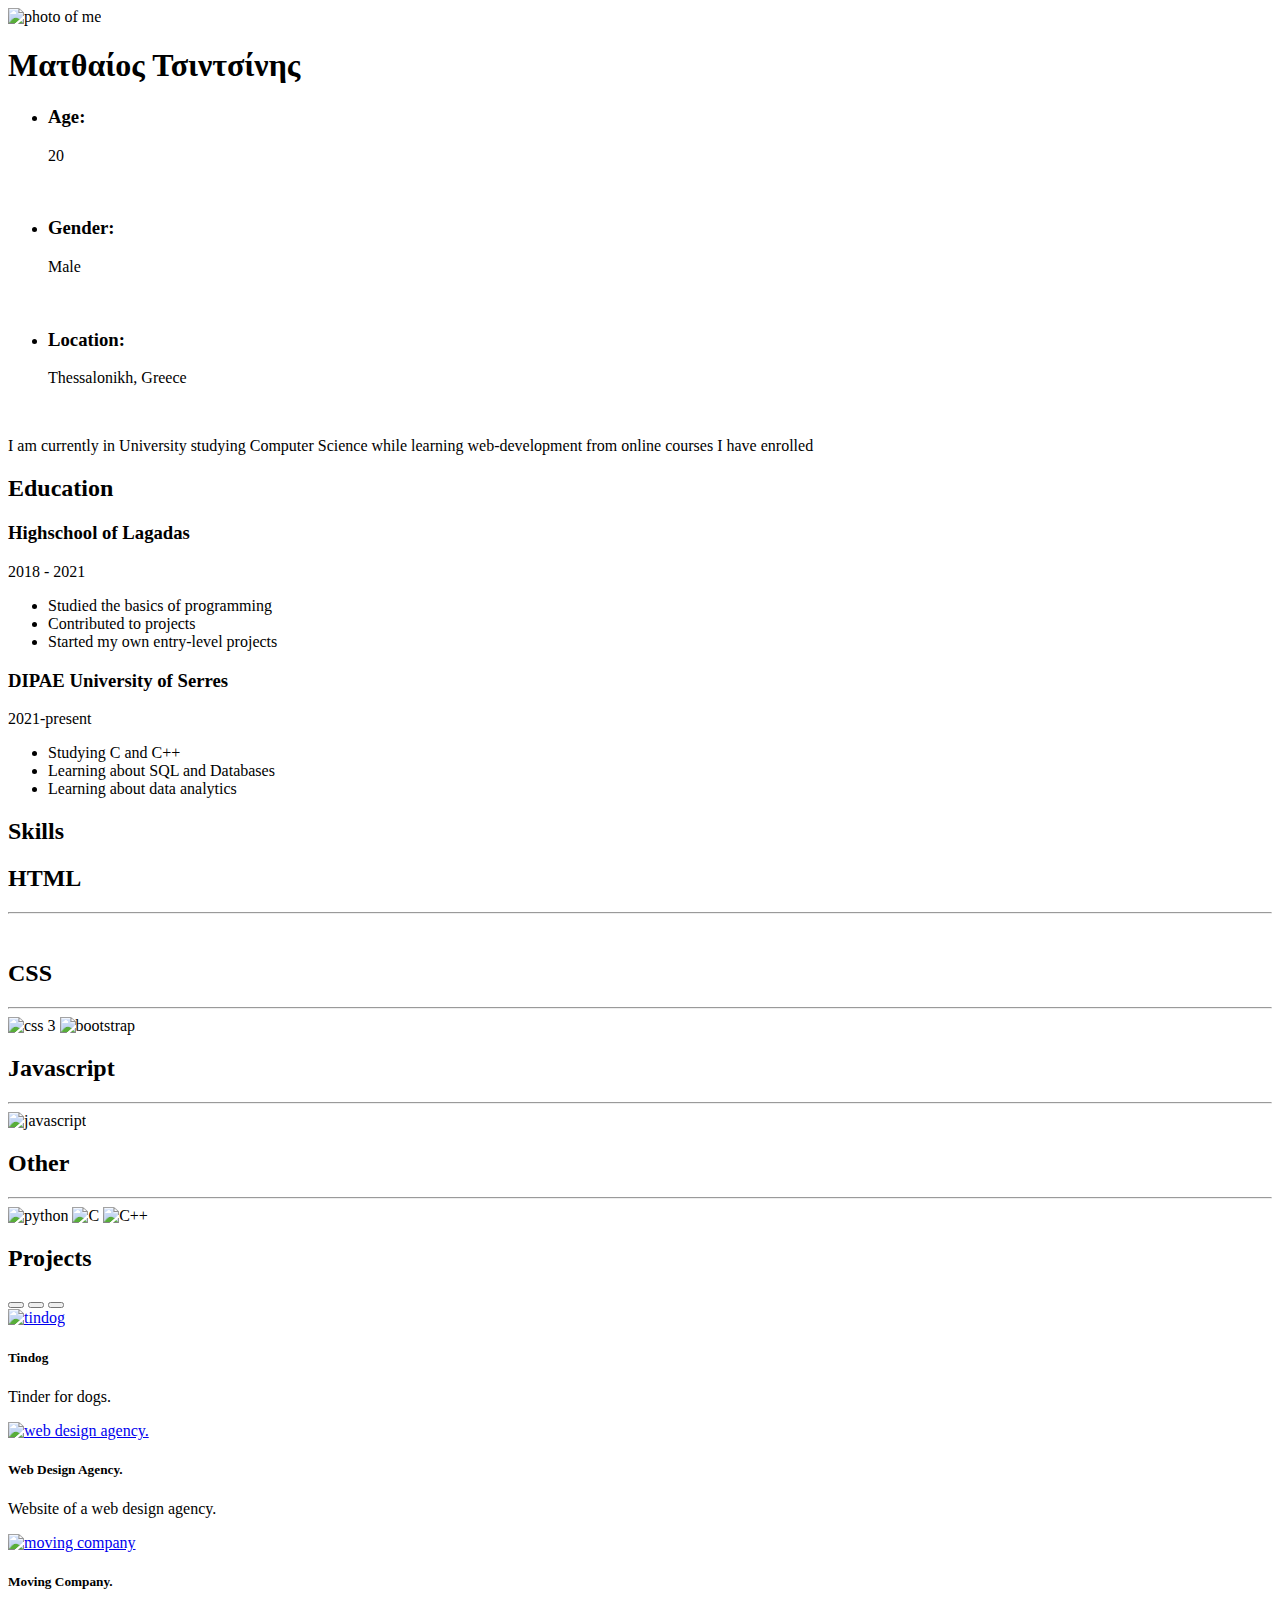
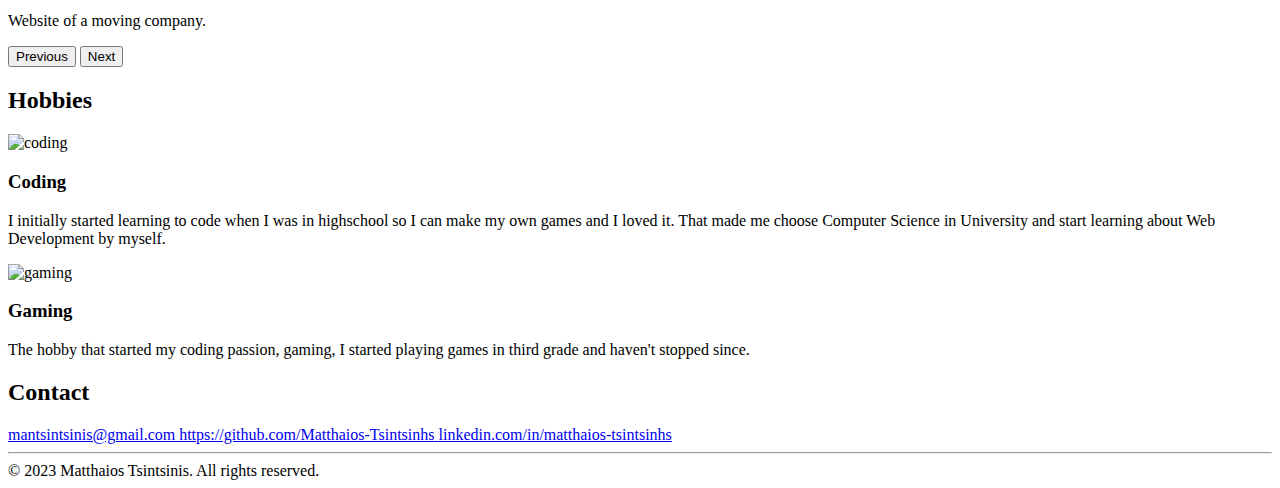
==== index.html @ 28c9419c "title correction" ====
<!DOCTYPE html>
<html lang="en">
<head>
  <meta charset="UTF-8">
  <meta name="viewport" content="width=device-width, initial-scale=1.0">
  <title>Matthaios Tsintsinis</title>
  <link rel="icon" type="image/x-icon" href="./images/favicon.ico">
  <link href="https://cdn.jsdelivr.net/npm/bootstrap@5.3.1/dist/css/bootstrap.min.css" rel="stylesheet" integrity="sha384-4bw+/aepP/YC94hEpVNVgiZdgIC5+VKNBQNGCHeKRQN+PtmoHDEXuppvnDJzQIu9" crossorigin="anonymous">
  <link rel="stylesheet" href="./styles/styles.css">
  <script src="https://kit.fontawesome.com/4637d6af85.js" crossorigin="anonymous"></script>
</head>
<body>

  <section id="header">

  <div class="header-container">
    <div class="info-container">

      <img src="./images/Screenshot_20230820_153616_Gallery.jpg" class="my-photo" alt="photo of me">
      
      <div class="info">

        <h1 class="name">Ματθαίος Τσιντσίνης</h1>
        <ul class="info-list">
          <li>
            <h3 class="info-header">Age: </h3>
            <p class="info-par">20</p> <br>
          </li>
          <li>
            <h3 class="info-header">Gender: </h3>
            <p class="info-par">Male</p> <br>
          </li>
          <li>
            <h3 class="info-header">Location: </h3>
            <p class="info-par">Thessalonikh, Greece</p> <br>
          </li>
        </ul>
        
      </div>

    </div>

  </div>

  </section>

  

  <section id="bio">

    <div class="bio">I am currently in <span class="bio-span">University</span> studying <span class="bio-span">Computer Science</span> while learning <span class="bio-span">web-development</span> from online courses I have enrolled</div>

  </section>



  <section id="edu">

    <h2 class="header">Education</h2>

    <div class="edu-cards-container">

      <div class="edu-card">
        <h3>Highschool of Lagadas</h3>
        <p>2018 - 2021</p>
        <ul>
          <li>Studied the basics of programming</li>
          <li>Contributed to projects</li>
          <li>Started my own entry-level projects</li>
        </ul>

      </div>

      <div class="edu-card">
        <h3>DIPAE University of Serres</h3>
        <p>2021-present</p>
        <ul>
          <li>Studying C and C++</li>
          <li>Learning about SQL and Databases</li>
          <li>Learning about data analytics</li>
        </ul>

      </div>

    </div>

  </section>



  <section id="skills">

    <h2 class="header">Skills</h2>

    <div class="skills-container">
      
      <div class="skills-cards-container">
  
        <div class="skills-card">
          <h2 class="skill-header">HTML</h2>
          <hr clas="skills-hr">

          <div class="skill-images-container">

            <img src="./images/html5.png" class="skill-img" alt="">

          </div>
    
        </div>
    
    
        <div class="skills-card">
          <h2 class="skill-header">CSS</h2>
          <hr clas="skills-hr">

          <div class="skill-images-container">

            <img src="./images/css3.png" class="skill-img" alt="css 3">
            <img src="./images/bootstrap.png" class="skill-img" alt="bootstrap">

          </div>
    
        </div>
    
    
        <div class="skills-card">
          <h2 class="skill-header">Javascript</h2>
          <hr clas="skills-hr">
    
          <div class="skill-images-container">

            <img src="./images/javascript.png" class="skill-img" alt="javascript">

          </div>
    
        </div>
    
    
        <div class="skills-card">
          <h2 class="skill-header">Other</h2>
          <hr clas="skills-hr">

          <div class="skill-images-container">

            <img src="./images/python.png" class="skill-img" alt="python">
            <img src="./images/c.png" class="skill-img" alt="C">
            <img src="./images/c++.png" class="skill-img" alt="C++">
            
          </div>
    
        </div>
  
      </div>

    </div>

  </section>

  


  <section id="projects">

    <h2 class="header">Projects</h2>

    <div class="container projects-container">

      <div id="carouselExampleCaptions" class="carousel carousel-dark slide">
        <div class="carousel-indicators">
          <button type="button" data-bs-target="#carouselExampleCaptions" data-bs-slide-to="0" class="active" aria-current="true" aria-label="Slide 1"></button>
          <button type="button" data-bs-target="#carouselExampleCaptions" data-bs-slide-to="1" aria-label="Slide 2"></button>
          <button type="button" data-bs-target="#carouselExampleCaptions" data-bs-slide-to="2" aria-label="Slide 3"></button>
        </div>
        <div class="carousel-inner">
          <div class="carousel-item active">
            <a href="./public/TinDog-Start-master/index.html"> <img src="./images/tindog.png" class="d-block w-100" alt="tindog"> </a>
            <div class="carousel-caption d-none d-md-block">
              <h5 class="car-title">Tindog</h5>
              <p class="car-desc">Tinder for dogs.</p>
            </div>
          </div>
          <div class="carousel-item">
            <a href="./public/8.4 Web Design Agency Project/index.html"> <img src="./images/web-design-agency.png" class="d-block w-100" alt="web design agency."> </a> 
            <div class="carousel-caption d-none d-md-block">
              <h5 class="car-title">Web Design Agency.</h5>
              <p class="car-desc">Website of a web design agency.</p>
            </div>
          </div>
          <div class="carousel-item">
            <a href="./public/11.2 Bootstrap Components/index.html"> <img src="./images/moving-company.png" class="d-block w-100" alt="moving company"> </a>
            <div class="carousel-caption d-none d-md-block">
              <h5 class="car-title">Moving Company.</h5>
              <p class="car-desc">Website of a moving company.</p>
            </div>
          </div>
        </div>
        <button class="carousel-control-prev" type="button" data-bs-target="#carouselExampleCaptions" data-bs-slide="prev">
          <span class="carousel-control-prev-icon" aria-hidden="true"></span>
          <span class="visually-hidden">Previous</span>
        </button>
        <button class="carousel-control-next" type="button" data-bs-target="#carouselExampleCaptions" data-bs-slide="next">
          <span class="carousel-control-next-icon" aria-hidden="true"></span>
          <span class="visually-hidden">Next</span>
        </button>
      </div>

    </div>

  </section>



  <section id="hobbies">

    <h2 class="header">Hobbies</h2>

    <div class="hobby">
      <img src="./images/coding.gif" class="hobby-img-coding" alt="coding">
      <h3 class="hobby-header">Coding</h3>
      <p class="hobby-paragraph">I initially started learning to code when I was in highschool so I can make my own games and I loved it. That made me choose Computer Science in University and start learning about Web Development by myself.</p>
    </div>

    <div class="hobby">
      <img src="./images/gaming2.gif" class="hobby-img-gaming" alt="gaming">
      <h3 class="hobby-header">Gaming</h3>
      <p class="hobby-paragraph">The hobby that started my coding passion, gaming, I started playing games in third grade and haven't stopped since.</p>
    </div>

  </section>



  <section id="contact">

    <h2 class="header">Contact</h2>

    <div class="flex-container">

      <div class="contact-container">
  
        <a href="mailto: mantsintsinis@gmail.com" class="contact-row"><span class="contact-icon"><i class="fa-solid fa-envelope fa-xl"></i></span> <span class="contact-info">mantsintsinis@gmail.com</span> </a>
        <a href="https://github.com/Matthaios-Tsintsinhs" class="contact-row"> <span class="contact-icon"><i class="fa-brands fa-github fa-xl"></i></span> <span class="contact-info">https://github.com/Matthaios-Tsintsinhs</span> </a>
        <a href="https://www.linkedin.com/in/matthaios-tsintsinhs/" class="contact-row"> <span class="contact-icon"><i class="fa-brands fa-linkedin fa-xl"></i></span> <span class="contact-info">linkedin.com/in/matthaios-tsintsinhs</span> </a>
  
      </div>
    </div>
  </section>



  <hr>



  <section id="footer">

    <div class="footer-text">© 2023 Matthaios Tsintsinis. All rights reserved.</div>

  </section>


  <script src="https://cdn.jsdelivr.net/npm/bootstrap@5.3.1/dist/js/bootstrap.bundle.min.js" integrity="sha384-HwwvtgBNo3bZJJLYd8oVXjrBZt8cqVSpeBNS5n7C8IVInixGAoxmnlMuBnhbgrkm" crossorigin="anonymous"></script>
</body>
</html>
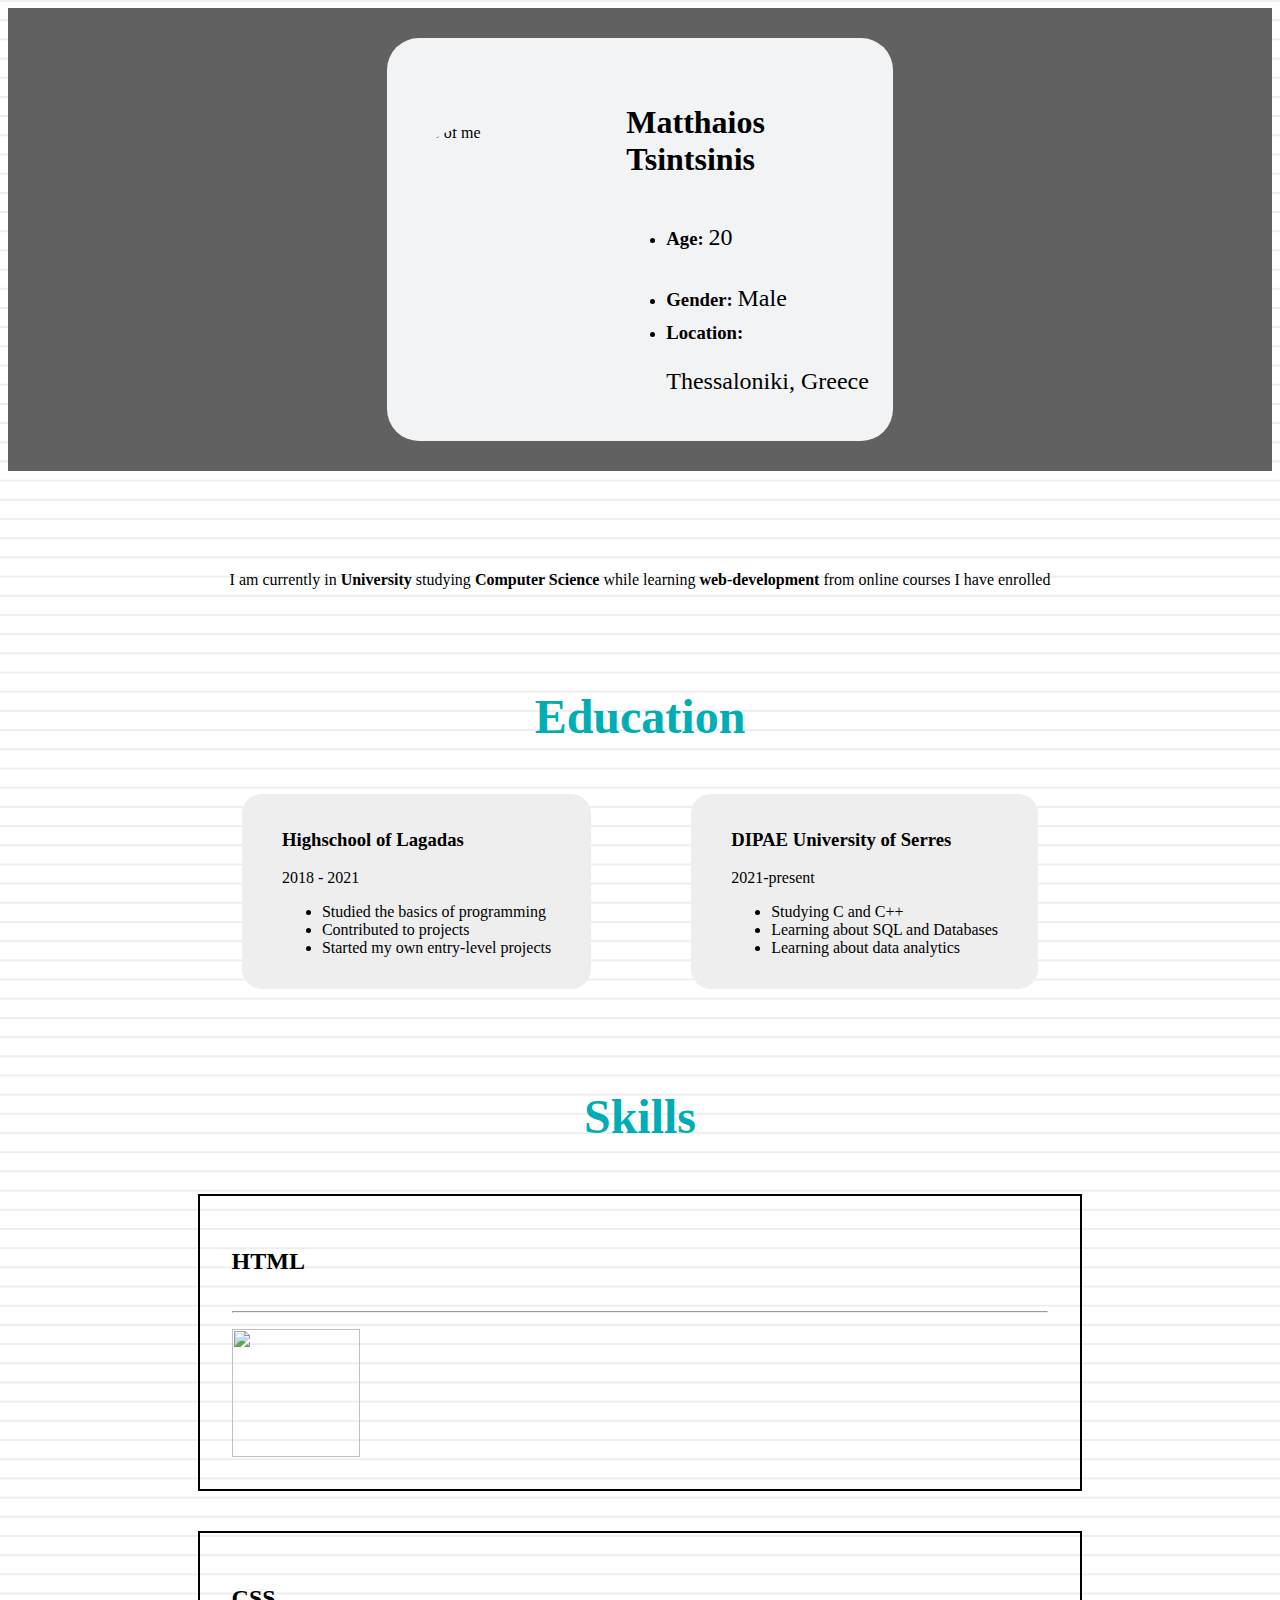
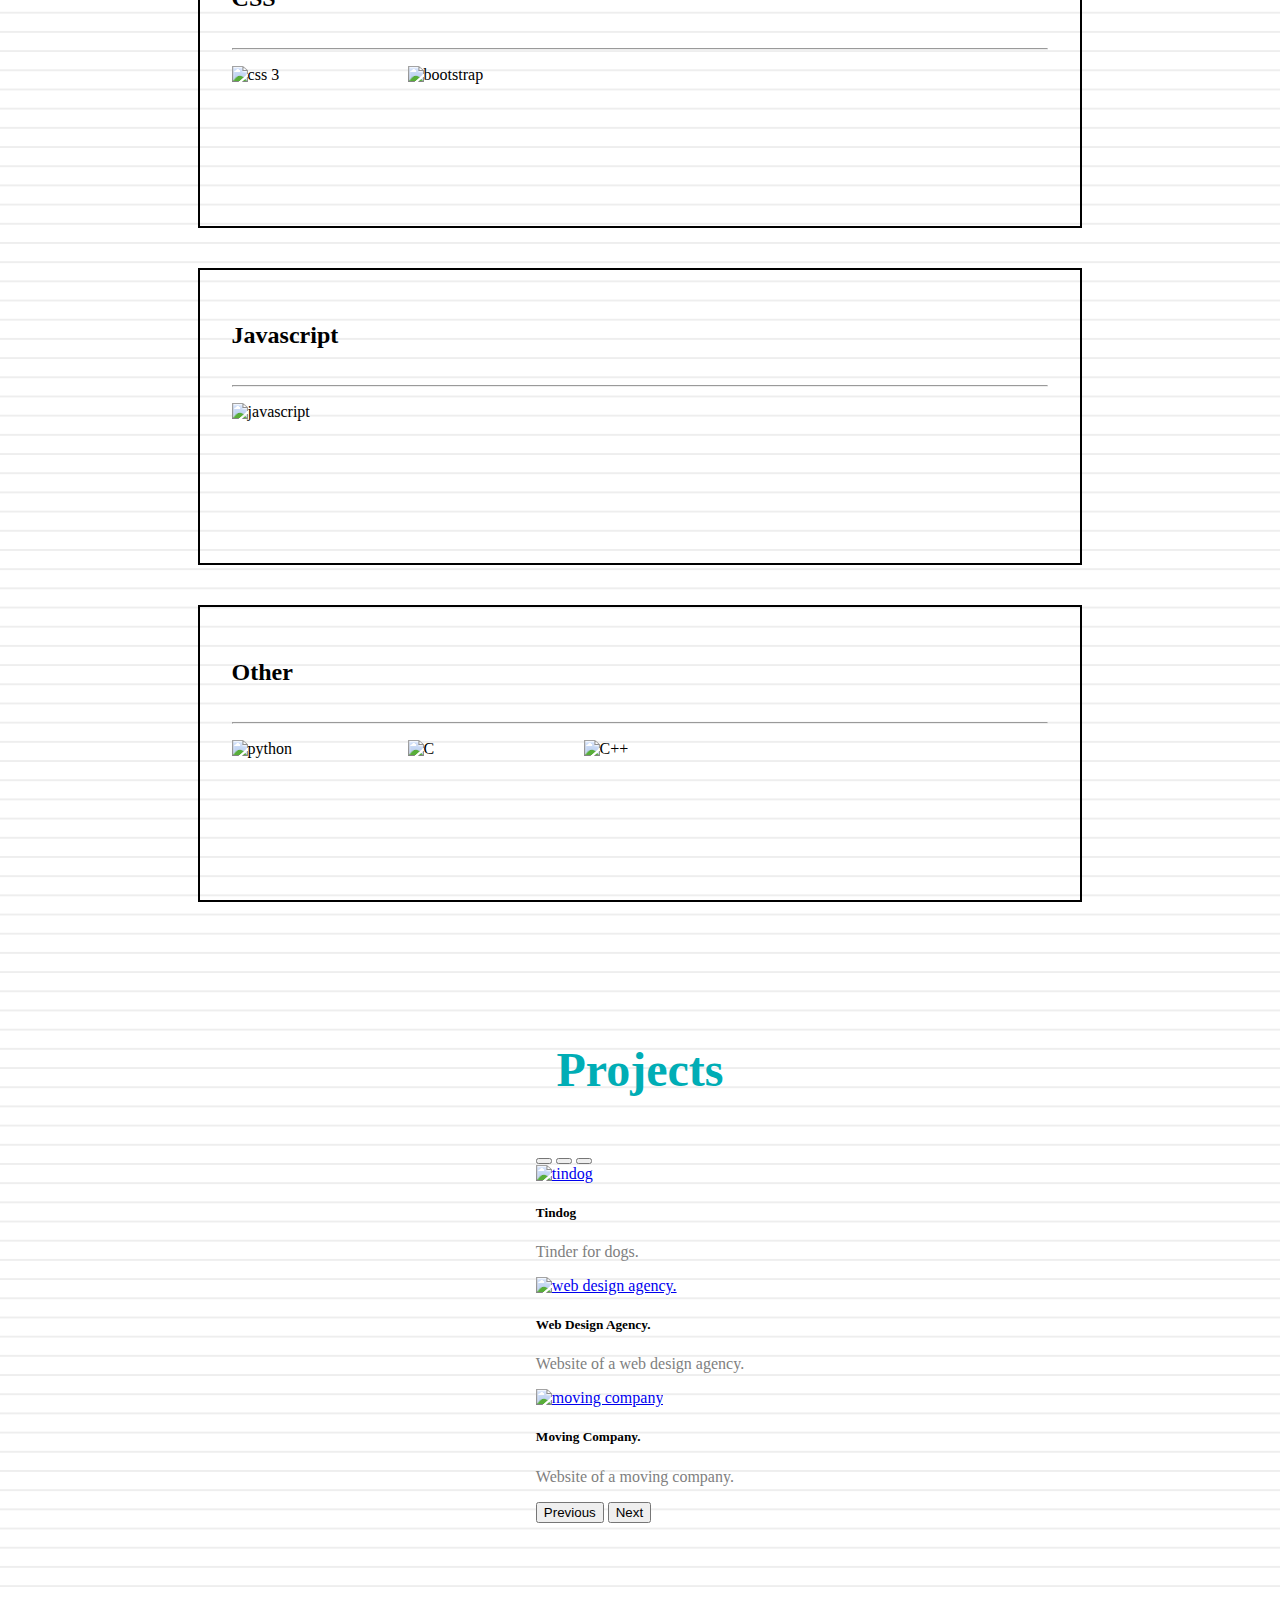
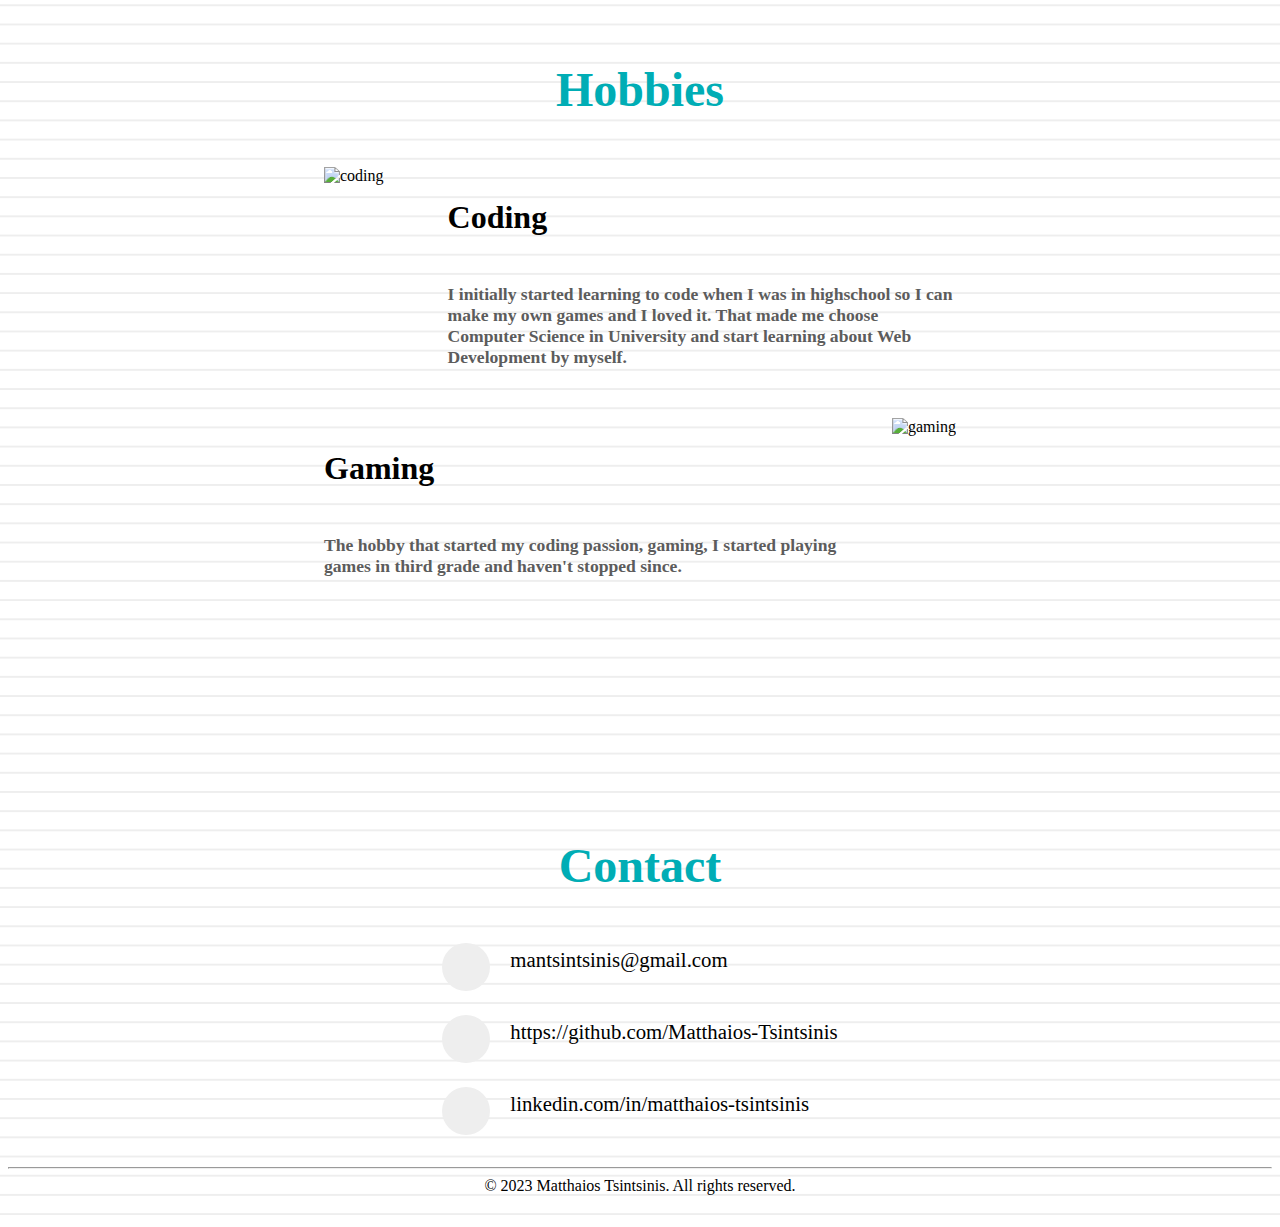
==== commit fd64986e: "text corrections/changes" ====
--- a/index.html
+++ b/index.html
@@ -20,7 +20,7 @@
       
       <div class="info">
 
-        <h1 class="name">Ματθαίος Τσιντσίνης</h1>
+        <h1 class="name">Matthaios Tsintsinis</h1>
         <ul class="info-list">
           <li>
             <h3 class="info-header">Age: </h3>
@@ -32,7 +32,7 @@
           </li>
           <li>
             <h3 class="info-header">Location: </h3>
-            <p class="info-par">Thessalonikh, Greece</p> <br>
+            <p class="info-par">Thessaloniki, Greece</p> <br>
           </li>
         </ul>
         
@@ -165,7 +165,7 @@
 
     <div class="container projects-container">
 
-      <div id="carouselExampleCaptions" class="carousel carousel-dark slide">
+      <div id="carouselExampleCaptions" class="col-10 carousel carousel-dark slide">
         <div class="carousel-indicators">
           <button type="button" data-bs-target="#carouselExampleCaptions" data-bs-slide-to="0" class="active" aria-current="true" aria-label="Slide 1"></button>
           <button type="button" data-bs-target="#carouselExampleCaptions" data-bs-slide-to="1" aria-label="Slide 2"></button>
@@ -239,8 +239,8 @@
       <div class="contact-container">
   
         <a href="mailto: mantsintsinis@gmail.com" class="contact-row"><span class="contact-icon"><i class="fa-solid fa-envelope fa-xl"></i></span> <span class="contact-info">mantsintsinis@gmail.com</span> </a>
-        <a href="https://github.com/Matthaios-Tsintsinhs" class="contact-row"> <span class="contact-icon"><i class="fa-brands fa-github fa-xl"></i></span> <span class="contact-info">https://github.com/Matthaios-Tsintsinhs</span> </a>
-        <a href="https://www.linkedin.com/in/matthaios-tsintsinhs/" class="contact-row"> <span class="contact-icon"><i class="fa-brands fa-linkedin fa-xl"></i></span> <span class="contact-info">linkedin.com/in/matthaios-tsintsinhs</span> </a>
+        <a href="https://github.com/Matthaios-Tsintsinis" class="contact-row"> <span class="contact-icon"><i class="fa-brands fa-github fa-xl"></i></span> <span class="contact-info">https://github.com/Matthaios-Tsintsinis</span> </a>
+        <a href="https://www.linkedin.com/in/matthaios-tsintsinis/" class="contact-row"> <span class="contact-icon"><i class="fa-brands fa-linkedin fa-xl"></i></span> <span class="contact-info">linkedin.com/in/matthaios-tsintsinis</span> </a>
   
       </div>
     </div>
--- a/styles/styles.css
+++ b/styles/styles.css
@@ -0,0 +1,322 @@
+body {
+    background-color: #fff;
+    background-image:
+
+    linear-gradient(#eee .1em, transparent .1em);
+    background-size: 100% 1.2em;
+  }
+
+
+section {
+    margin-bottom: 100px;
+}
+
+#header {
+    background-color: #616162;
+    padding-top: 30px;
+    padding-bottom: 30px
+}
+
+.header {
+    font-size: 3rem;
+    font-weight: bold;
+    text-align: center;
+    color: #00ADB5;
+    margin-bottom: 50px;
+}
+
+.my-photo {
+    float: left;
+    object-fit: cover;
+    width: 230px;
+    height: 230px;
+    border-radius: 50%;
+    margin-right: 50px;
+}
+
+.header-container {
+    display: flex;
+    justify-content: center;
+}
+
+.info-container {
+    display: inline-flex;
+    justify-content: center;
+    align-items: center;
+    background-color: #F2F3F5;
+    padding: 20px 0 20px 0;
+    width: 40%;
+    border-radius: 2rem;
+}
+
+.name{
+    padding-top: 25px;
+    font-size: 2rem;
+    font-weight: bold;
+}
+
+.info-header {
+    display: inline;
+}
+
+.info-par{
+    display: inline-block;
+    margin-bottom: 10px;
+    font-size: 1.5rem;
+}
+
+.bio {
+    text-align: center;
+}
+
+.bio-span {
+    font-weight: bold;
+}
+
+
+
+
+.edu-cards-container{
+    display: flex;
+    flex-wrap: wrap;
+    justify-content: center;
+    gap: 100px;
+}
+
+.edu-card {
+    background-color: #EEEEEE;
+    justify-content: center;
+    padding: 1rem 2.5rem 1rem 2.5rem;
+    border-radius: 20px;
+}
+
+
+
+
+.skills-container {
+    display: flex;
+    justify-content: center;
+}
+
+.skills-cards-container{
+    display: flex;
+    flex-direction: column;
+    width: 70%;
+}
+
+.skills-card {
+    margin-bottom: 40px;
+    border: solid 2px;
+    padding: 2rem
+}
+
+.skill-header {
+    padding-bottom: 1rem;
+}
+
+.skill-images-container{
+    display: flex;
+    flex-wrap: wrap;
+    gap: 3rem;
+}
+
+.skill-img {
+    object-fit:scale-down;
+    margin-top: 0.5rem;
+    height: 8rem;
+    width: 8rem;
+}
+
+
+
+.projects-container{
+    display: flex;
+    justify-content: center;
+}
+
+.carousel-caption {
+    bottom: 40px;
+}
+
+.car-title{
+    color: black;
+}
+
+.car-desc{
+    color: grey;
+}
+
+
+
+#hobbies {
+    display: flex;
+    flex-wrap: wrap;
+    flex-direction: column;
+    justify-content: center;
+    align-items: center;
+}
+
+.hobby {
+    width: 50%;
+    margin-bottom: 2rem;
+}
+
+.hobby-img-coding {
+    float: left;
+    height: 13rem;
+    margin-right: 4rem;
+}
+
+.hobby-img-gaming {
+    float: right;
+    height: 18rem;
+    margin-left: 1.5rem;
+}
+
+.hobby-header {
+    font-size: 2rem;
+    font-weight: bold;
+    margin-bottom: 3rem;
+    margin-top: 2rem;
+}
+
+.hobby-paragraph {
+    font-size: 1.1rem;
+    font-weight: 700;
+    color: rgb(92, 92, 92)
+}
+
+
+
+#contact{
+    margin-bottom: 2rem;
+}
+
+.flex-container{
+    display: flex;
+    justify-content: center;
+    align-items: center;
+}
+
+.contact-container{
+    display: flex;
+    flex-direction: column;
+    justify-content: start;
+    align-items: start;
+    gap: 1.5rem;
+}
+
+.contact-row{
+    text-decoration: none;
+}
+
+.contact-icon{
+    background-color: #EEEEEE;
+    display: inline-flex;
+    align-items: center;
+    justify-content: center;
+    width: 3rem;
+    height: 3rem;
+    border-radius: 50%;
+    margin-right: 1rem;
+}
+
+.contact-info{
+    color: black;
+    font-size: 1.3rem;
+    font-weight: 500;
+}
+
+
+
+#footer{
+    display: flex;
+    justify-content: center;
+    margin-bottom: 2rem;
+}
+
+.footer-text{
+    font-size: 1rem;
+}
+
+
+@media (max-width: 1200px) {
+    .my-photo {
+        float: none;
+        height: 150px;
+        width: 150px;
+        margin: 0;
+    }
+
+    .name {
+        font-size: 1.5rem;
+    }
+
+    .info-container{
+        text-align: center;
+        justify-content: center;
+        align-items: center;
+        flex-direction: column;
+    }
+
+    .info-list {
+        list-style-type: none;
+        padding: 0;
+    }
+}
+
+
+@media (max-width: 1100px) {
+    .edu-cards-container{
+        align-content: center;
+        justify-content: center;
+        flex-direction: column;
+        width: 100%;
+    }
+
+    #bio{
+        display: flex;
+        justify-content: center;
+    }
+
+    .bio {
+        text-align: center;
+        width: 90%;
+    }
+}
+
+
+@media (max-width: 700px){
+    .info-container{
+        width: 80%;
+    }
+
+    .bio{
+        width: 80%;
+    }
+}
+
+@media (max-width: 530px){
+    .skill-images-container{
+        display: flex;
+        justify-content: center;
+        align-items: center;
+    }
+
+    .contact-row{
+        display: flex;
+        justify-content: start;
+    }
+
+    .contact-icon{
+        display: flex;
+    }
+}
+
+@media (max-width: 380px){
+    .contact-row{
+    width: 100%;
+    display: flex;
+    justify-content: start;
+    } 
+}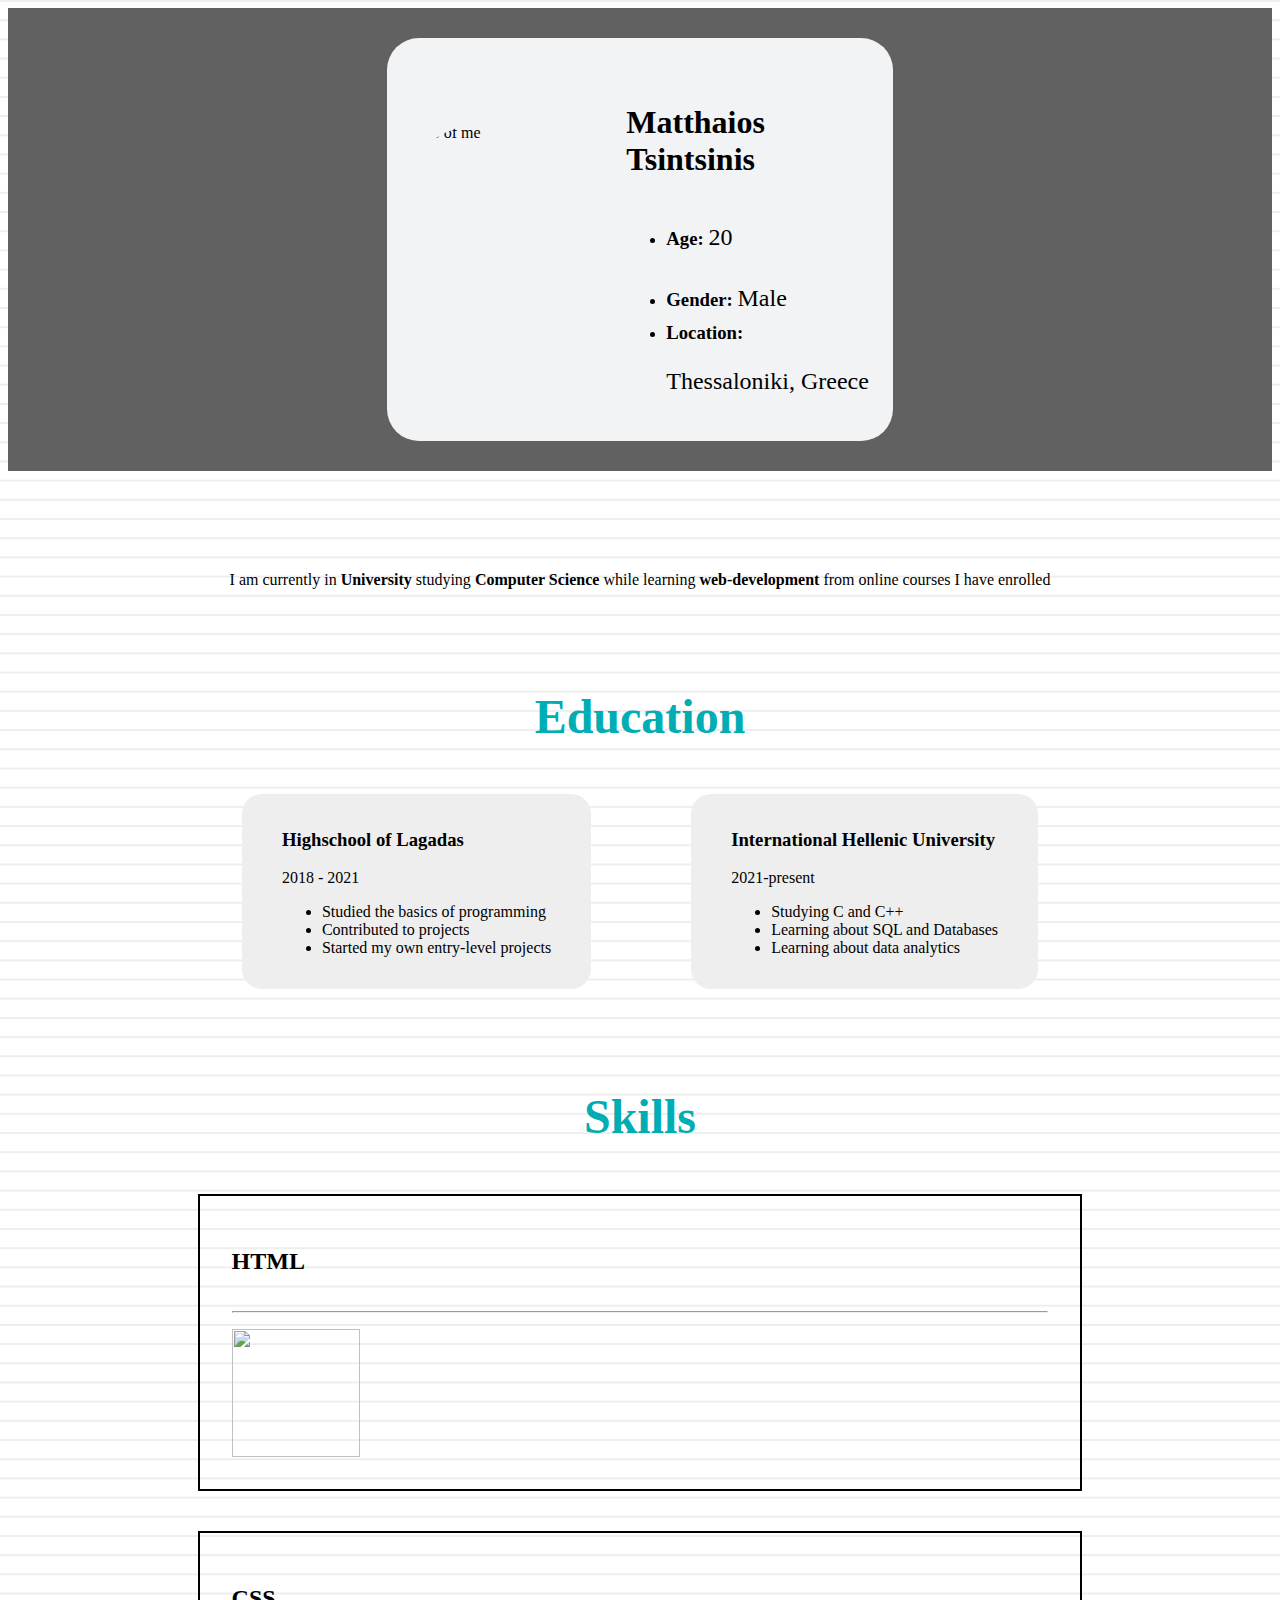
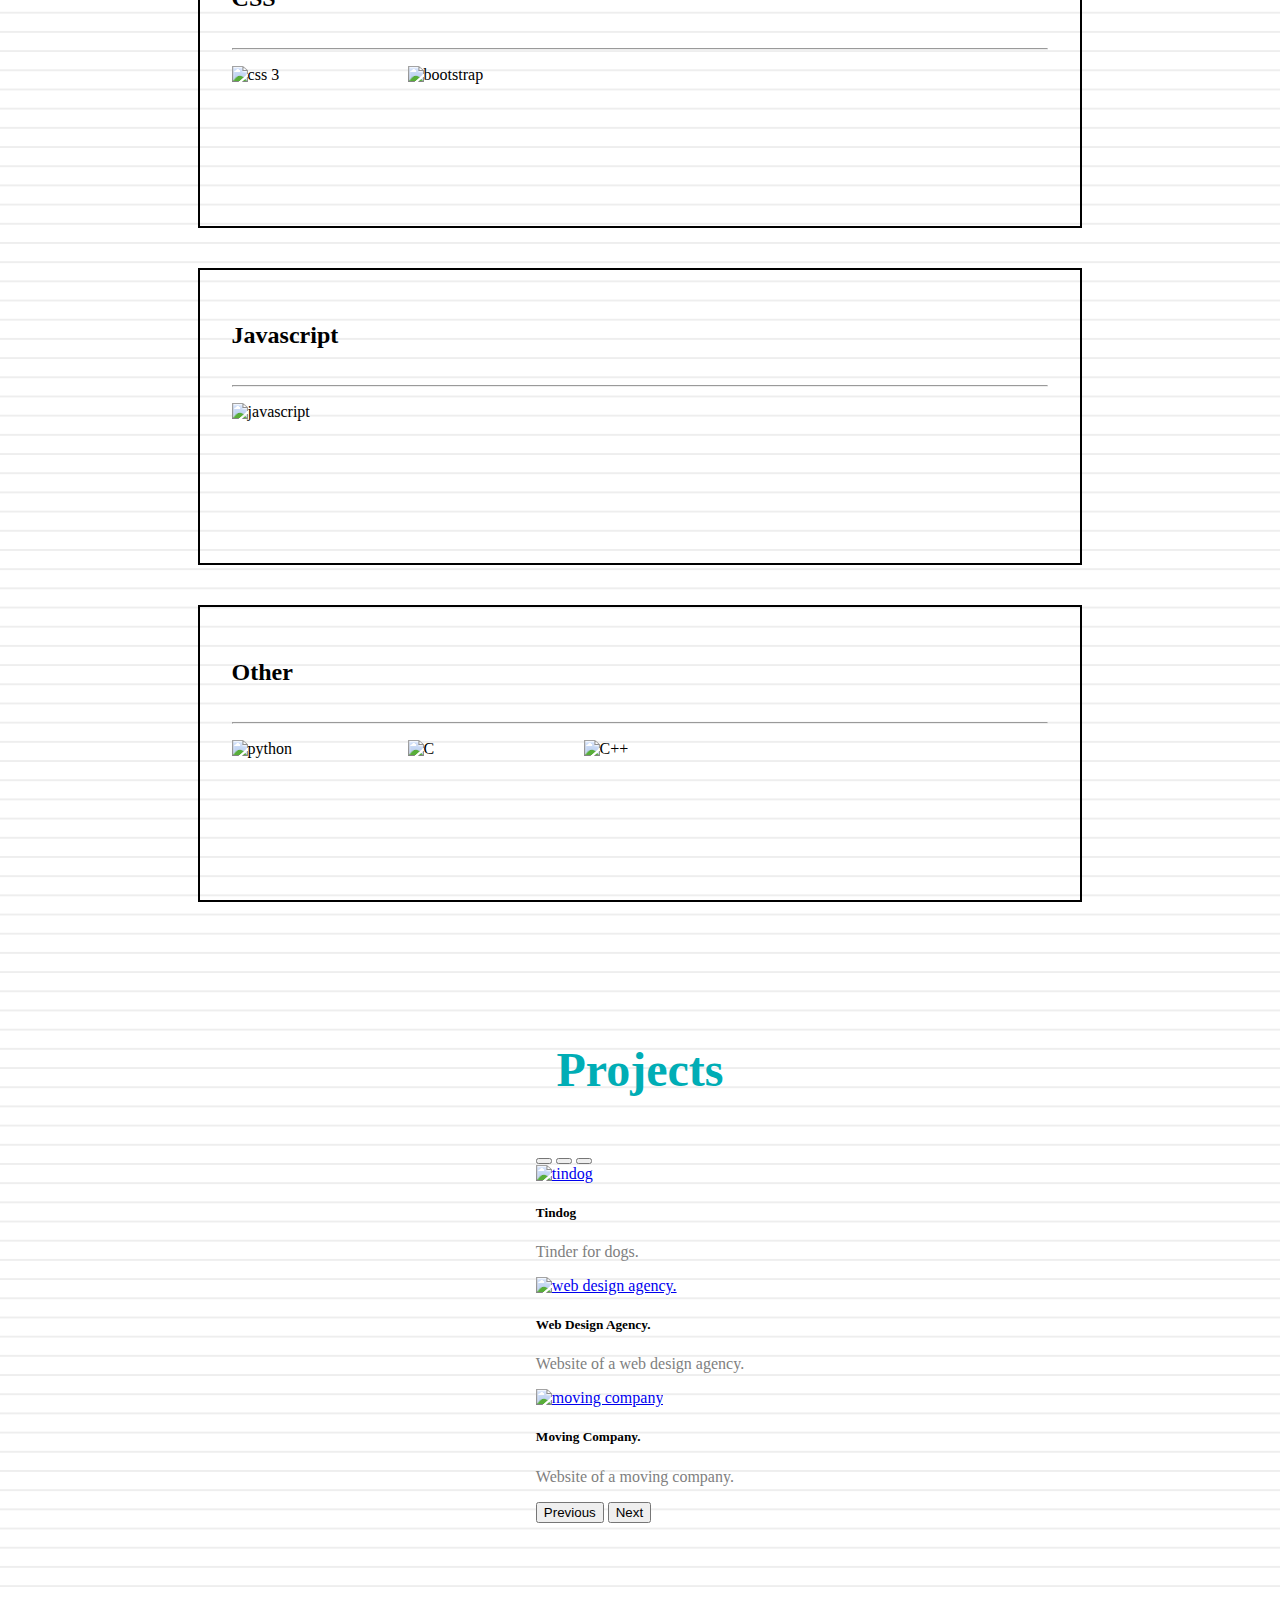
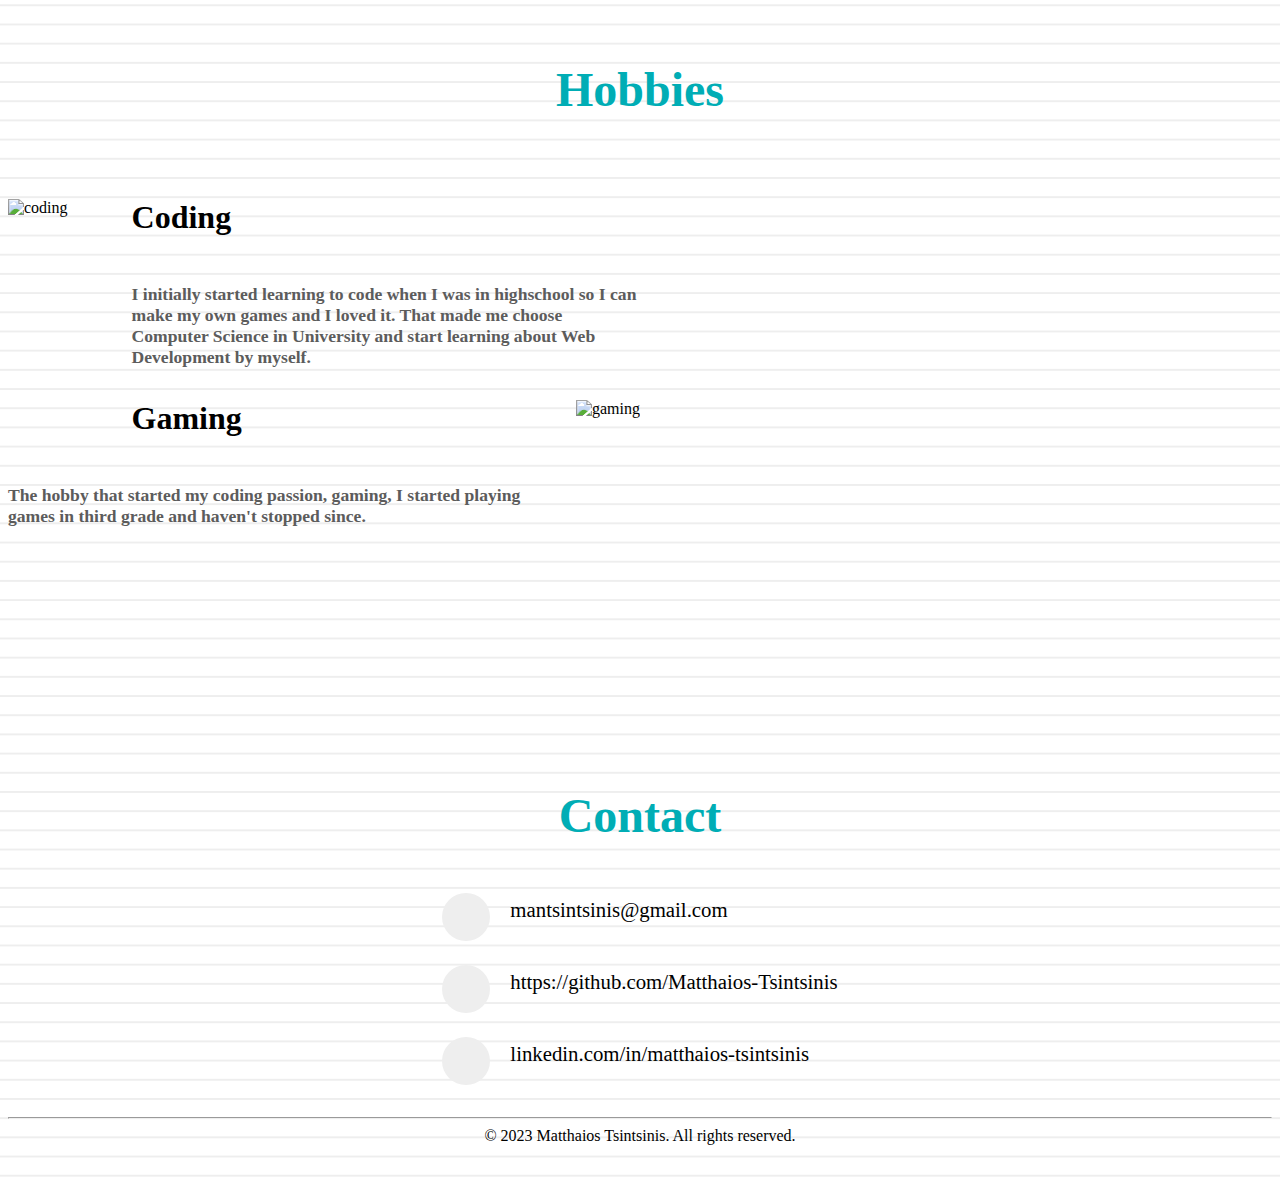
==== commit 997735f4: "uni correction" ====
--- a/index.html
+++ b/index.html
@@ -72,7 +72,7 @@
       </div>
 
       <div class="edu-card">
-        <h3>DIPAE University of Serres</h3>
+        <h3>International Hellenic University</h3>
         <p>2021-present</p>
         <ul>
           <li>Studying C and C++</li>
@@ -163,9 +163,9 @@
 
     <h2 class="header">Projects</h2>
 
-    <div class="container projects-container">
-
-      <div id="carouselExampleCaptions" class="col-10 carousel carousel-dark slide">
+    <div class="container-fluid projects-container">
+
+      <div id="carouselExampleCaptions" class="col-9 carousel carousel-dark slide">
         <div class="carousel-indicators">
           <button type="button" data-bs-target="#carouselExampleCaptions" data-bs-slide-to="0" class="active" aria-current="true" aria-label="Slide 1"></button>
           <button type="button" data-bs-target="#carouselExampleCaptions" data-bs-slide-to="1" aria-label="Slide 2"></button>
@@ -214,17 +214,21 @@
 
     <h2 class="header">Hobbies</h2>
 
-    <div class="hobby">
-      <img src="./images/coding.gif" class="hobby-img-coding" alt="coding">
-      <h3 class="hobby-header">Coding</h3>
-      <p class="hobby-paragraph">I initially started learning to code when I was in highschool so I can make my own games and I loved it. That made me choose Computer Science in University and start learning about Web Development by myself.</p>
-    </div>
-
-    <div class="hobby">
-      <img src="./images/gaming2.gif" class="hobby-img-gaming" alt="gaming">
-      <h3 class="hobby-header">Gaming</h3>
-      <p class="hobby-paragraph">The hobby that started my coding passion, gaming, I started playing games in third grade and haven't stopped since.</p>
-    </div>
+    <div class="hobbies-container">
+
+        <div class="hobby">
+          <img src="./images/coding.gif" class="hobby-img-coding" alt="coding">
+          <h3 class="hobby-header">Coding</h3>
+          <p class="hobby-paragraph">I initially started learning to code when I was in highschool so I can make my own games and I loved it. That made me choose Computer Science in University and start learning about Web Development by myself.</p>
+        </div>
+    
+        <div class="hobby gamingHobby">
+          <img src="./images/gaming2.gif" class="hobby-img-gaming" alt="gaming">
+          <h3 class="hobby-header">Gaming</h3>
+          <p class="hobby-paragraph">The hobby that started my coding passion, gaming, I started playing games in third grade and haven't stopped since.</p>
+        </div>
+    </div>
+
 
   </section>
 
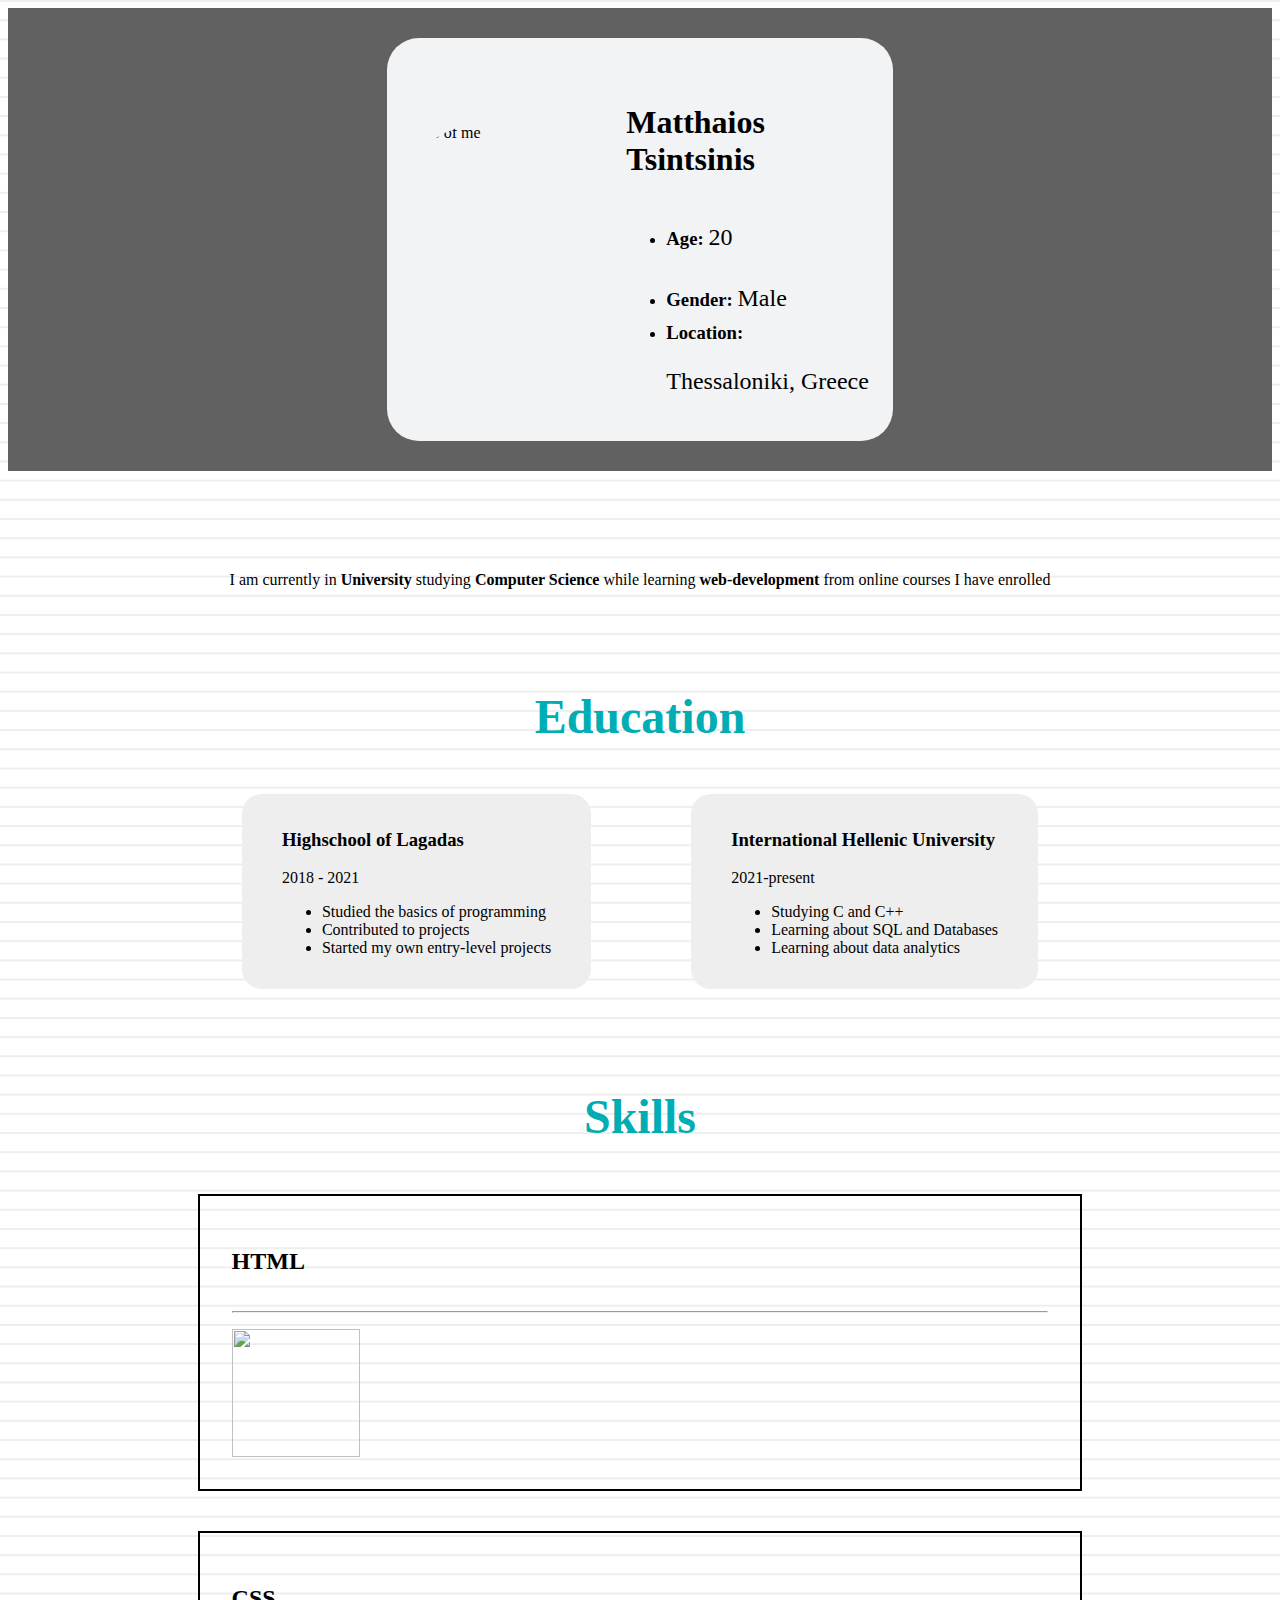
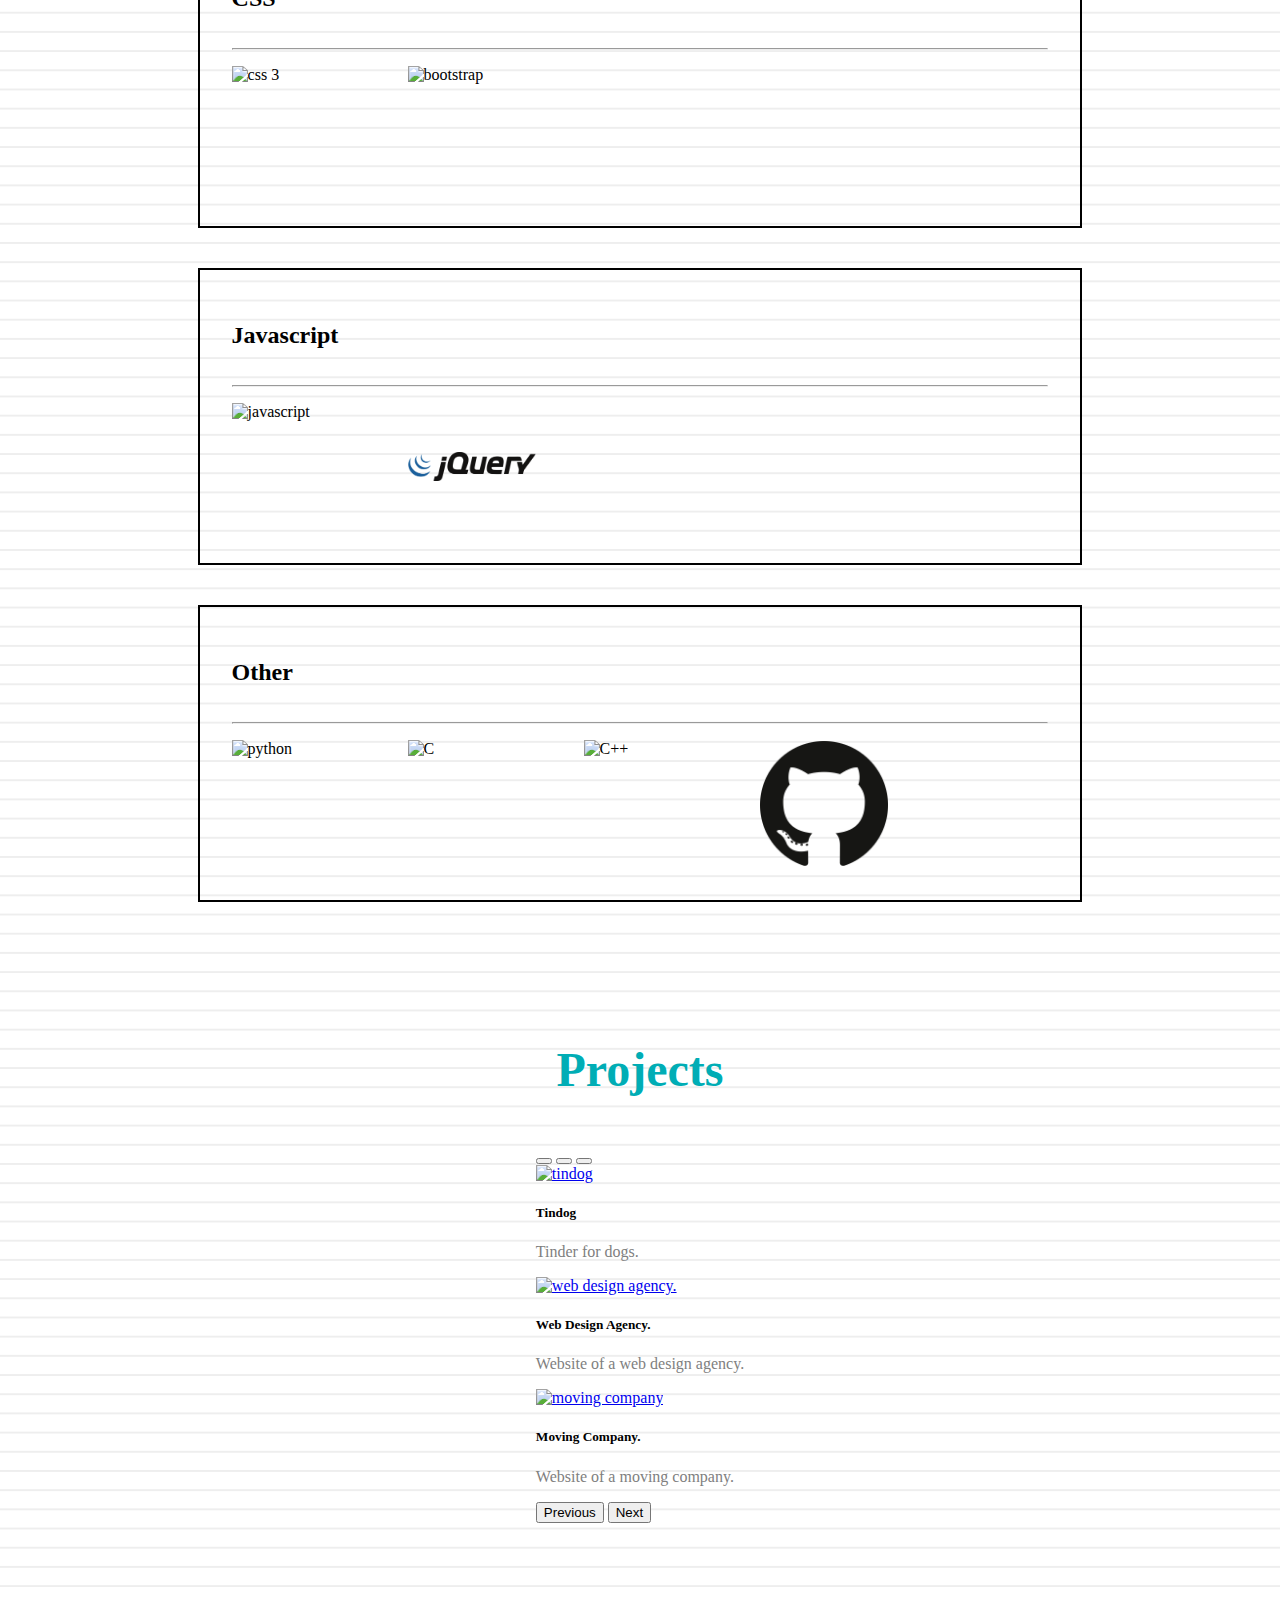
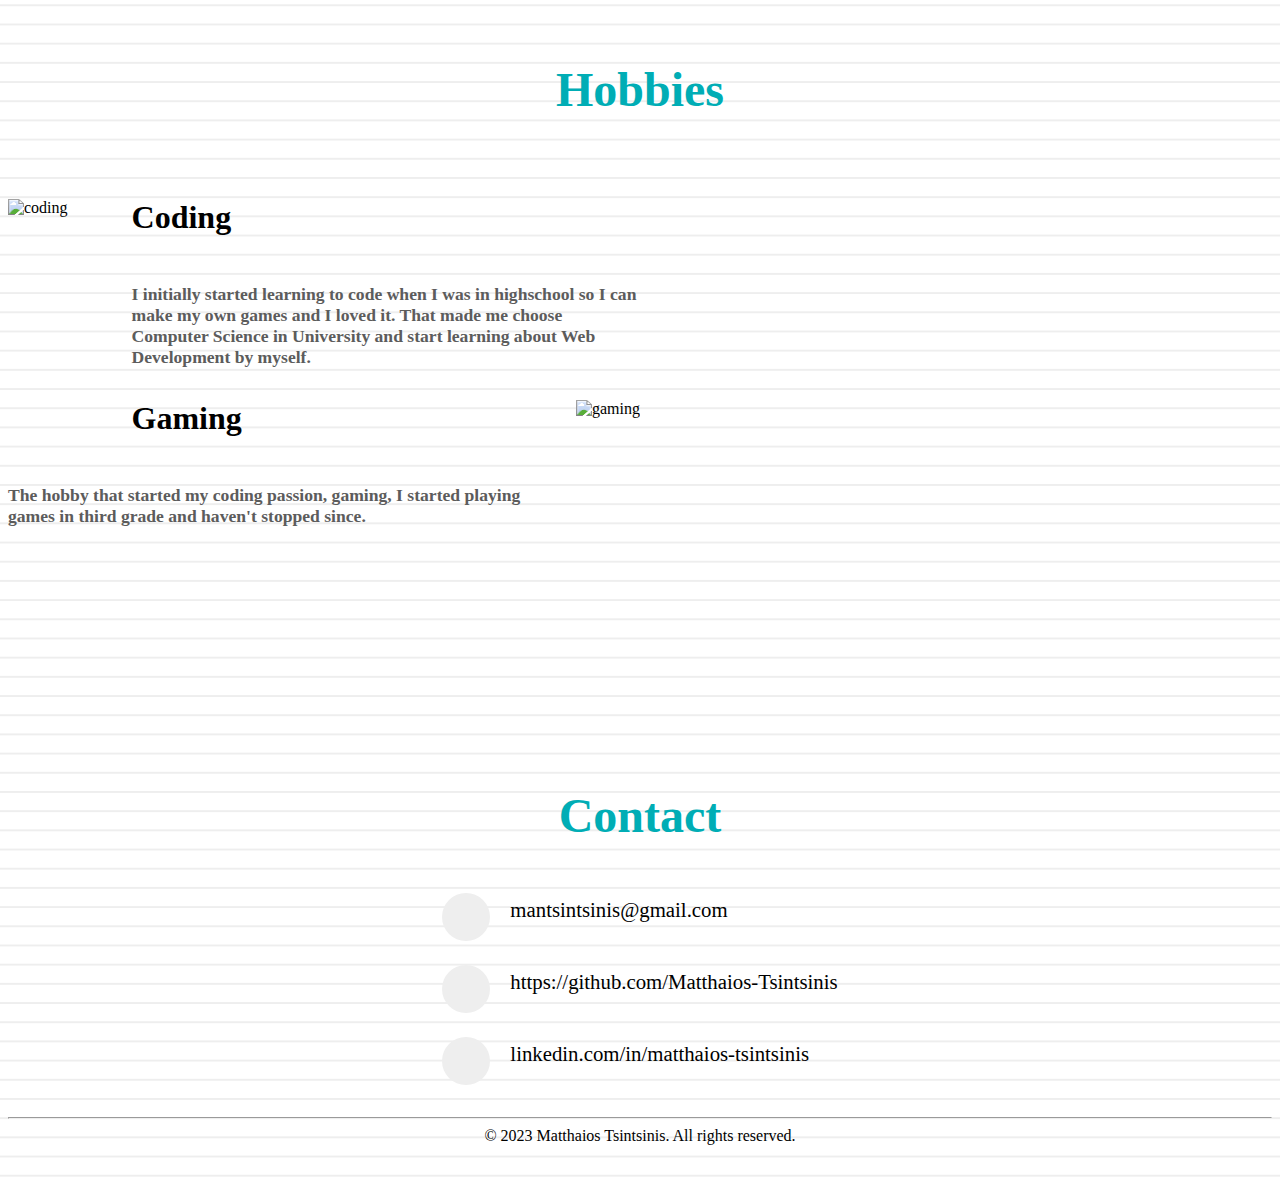
==== commit 444264fb: "Added skills Jquery + Github" ====
--- a/index.html
+++ b/index.html
@@ -130,6 +130,7 @@
           <div class="skill-images-container">
 
             <img src="./images/javascript.png" class="skill-img" alt="javascript">
+            <img src="./images/jquery-logo.png" class="skill-img" alt="jQuery">
 
           </div>
     
@@ -145,6 +146,7 @@
             <img src="./images/python.png" class="skill-img" alt="python">
             <img src="./images/c.png" class="skill-img" alt="C">
             <img src="./images/c++.png" class="skill-img" alt="C++">
+            <img src="./images/github.png   " class="skill-img" alt="github">
             
           </div>
     
